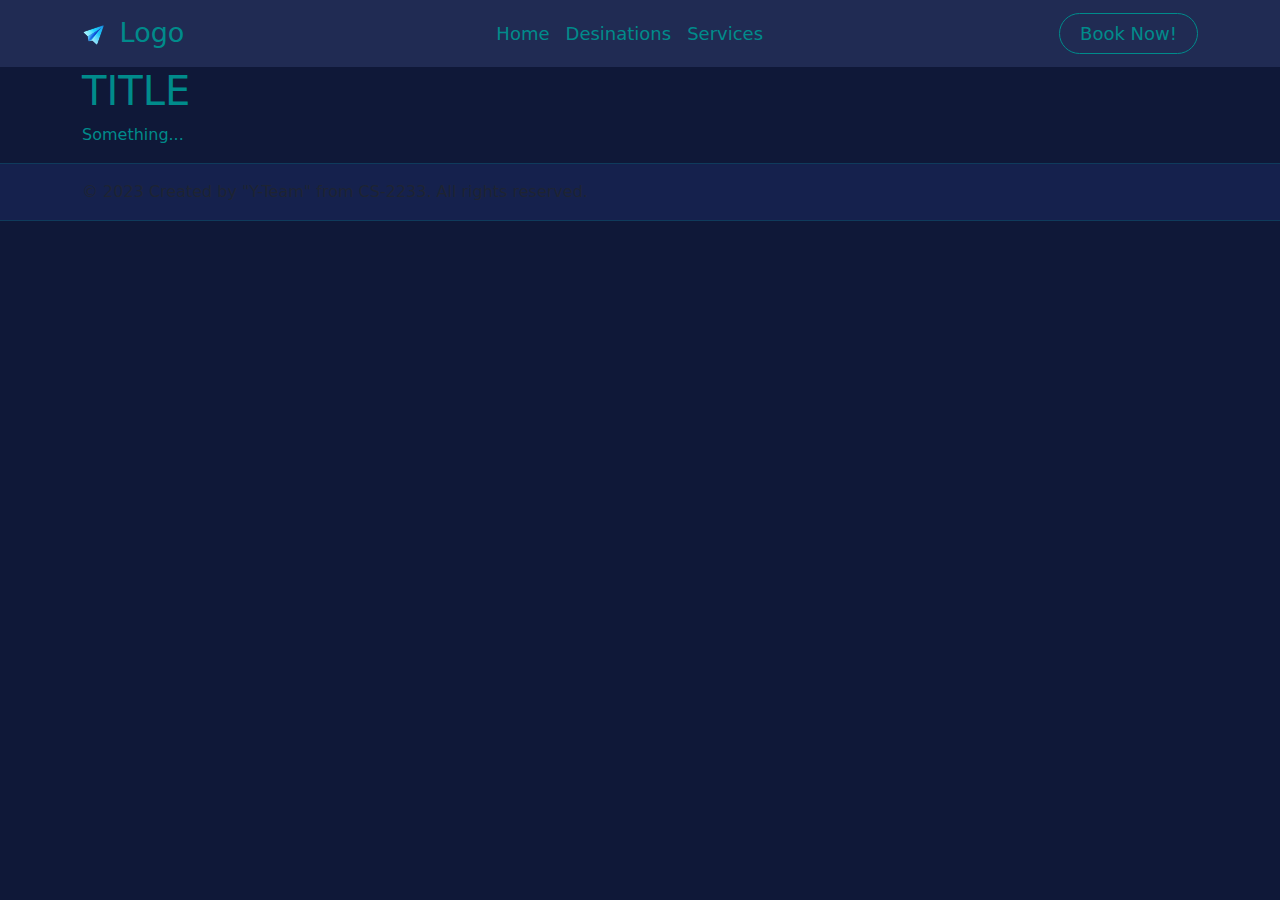
==== index.html @ 47e6e4e8 "Add files via upload" ====
<!DOCTYPE html>
<html lang="en">
<head>
  <meta charset="UTF-8">
  <meta name="viewport" content="width=device-width, initial-scale=1.0">
  <link rel="stylesheet" href="https://cdn.jsdelivr.net/npm/bootstrap@5.0.0-beta2/dist/css/bootstrap.min.css">
  <link rel="stylesheet" href="styles/homepage.css">
  <script src="https://code.jquery.com/jquery-3.6.0.min.js" integrity="sha384-JZR6Spejh4U02d8jOt6vLEHfe/JQGiRRSQQxSfFWpi1iL4cp4E8fizv+2KCXp8q" crossorigin="anonymous"></script>
  <title>Tour Agency</title>
  <link rel="icon" href="images/icons8-paper-plane-94.png" type="image/x-icon">
</head>
<body>
    <!---------------Navbar----------------->
  <nav class="navbar navbar-expand-lg navbar-dark bg-dark-blue">
    <div class="container">
      <a class="navbar-brand" href="index.html">
        <img src="images/icons8-paper-plane-94.png" alt="Logo" class="icon-image"> Logo
      </a>
      <button class="navbar-toggler" type="button" data-bs-toggle="collapse" data-bs-target="#navbarNav" aria-controls="navbarNav" aria-expanded="false" aria-label="Toggle navigation">
        <span class="navbar-toggler-icon"></span>
      </button>
      <div class="collapse navbar-collapse justify-content-between" id="navbarNav">
        <ul class="navbar-nav mx-auto">
          <li class="nav-item">
            <a class="nav-link active" href="index.html">Home</a>
          </li>
          <li class="nav-item">
            <a class="nav-link" href="html/destinations.html">Desinations</a>
          </li>
          <li class="nav-item">
            <a class="nav-link" href="html/bookpage.html">Services</a>
          </li>
        </ul>
        <div class="d-lg-flex align-items-center">
          <a class="btn btn-outline-light rounded-pill btn-mobile d-lg-none" href="html/bookpage.html">Book Now!</a>
          <a class="btn btn-outline-light rounded-pill btn-desktop d-none d-lg-inline-block" href="html/bookpage.html">Book Now!</a>
        </div>
      </div>
    </div>
  </nav>

   <!---------------Main---------------
        Добавьте сюда ваш код: -->
  <div class="container">
    <h1>TITLE</h1>
    <p>Something...</p>
  </div>

  
   <!---------------Footer----------------->
  <footer class="footer bg-dark-blue">
    <hr>
    <div class="container">
      <span class="text-muted">© 2023 Created by "Y-Team" from CS-2233. All rights reserved.</span>
    </div>
    <hr>
  </footer>

  <script src="https://cdn.jsdelivr.net/npm/bootstrap@5.0.0-beta2/dist/js/bootstrap.bundle.min.js"></script>
  <script>
    $(document).ready(function() {
      $('.navbar-toggler').on('click', function() {
        $('.btn-mobile').toggleClass('d-none');
      });
    });
  </script>
</body>
</html>
---- styles/homepage.css ----
/* homepage.css */

body {
    background-color: #0F1838;
    color: darkcyan;
}
  

/* -------------Navbar--------------- */
.icon-image {
    width: 24px;
    height: 24px;
    vertical-align: middle;
    margin-right: 5px; 
 }

.navbar-brand {
    font-size: 27px; 
}

.navbar-nav .nav-link {
    font-size: 18px; 
}

.navbar-dark .btn {
    padding-left: 20px;
    padding-right: 20px;
    font-size: 18px; 
} 

.navbar {
    background-color: #202B53;
}
  
.navbar-dark .navbar-nav .nav-link,
.navbar-dark .navbar-brand,
.navbar-dark .btn {
  color: darkcyan;
}

.navbar-dark .navbar-nav .nav-link:hover,
.navbar-dark .navbar-brand:hover,
.navbar-dark .btn:hover {
  color: lightcyan;
}

.navbar-dark .btn {
    border-color: darkcyan;; 
  }
  
.navbar-dark .btn:hover {
    border-color: darkcyan;
    background-color: darkcyan;
}

.navbar-toggler {
    background-color: darkcyan; 
    border-color: darkcyan;
}

.btn-mobile,
.btn-desktop {
  display: none;
}

@media (max-width: 991.98px) {
  .btn-mobile {
    display: inline-block;
  }
}

@media (min-width: 992px) {
  .btn-desktop {
    display: inline-block;
    margin-left: auto;
  }
}

/* -------------Footer--------------- */
.footer {
    background-color: #15214d;
}
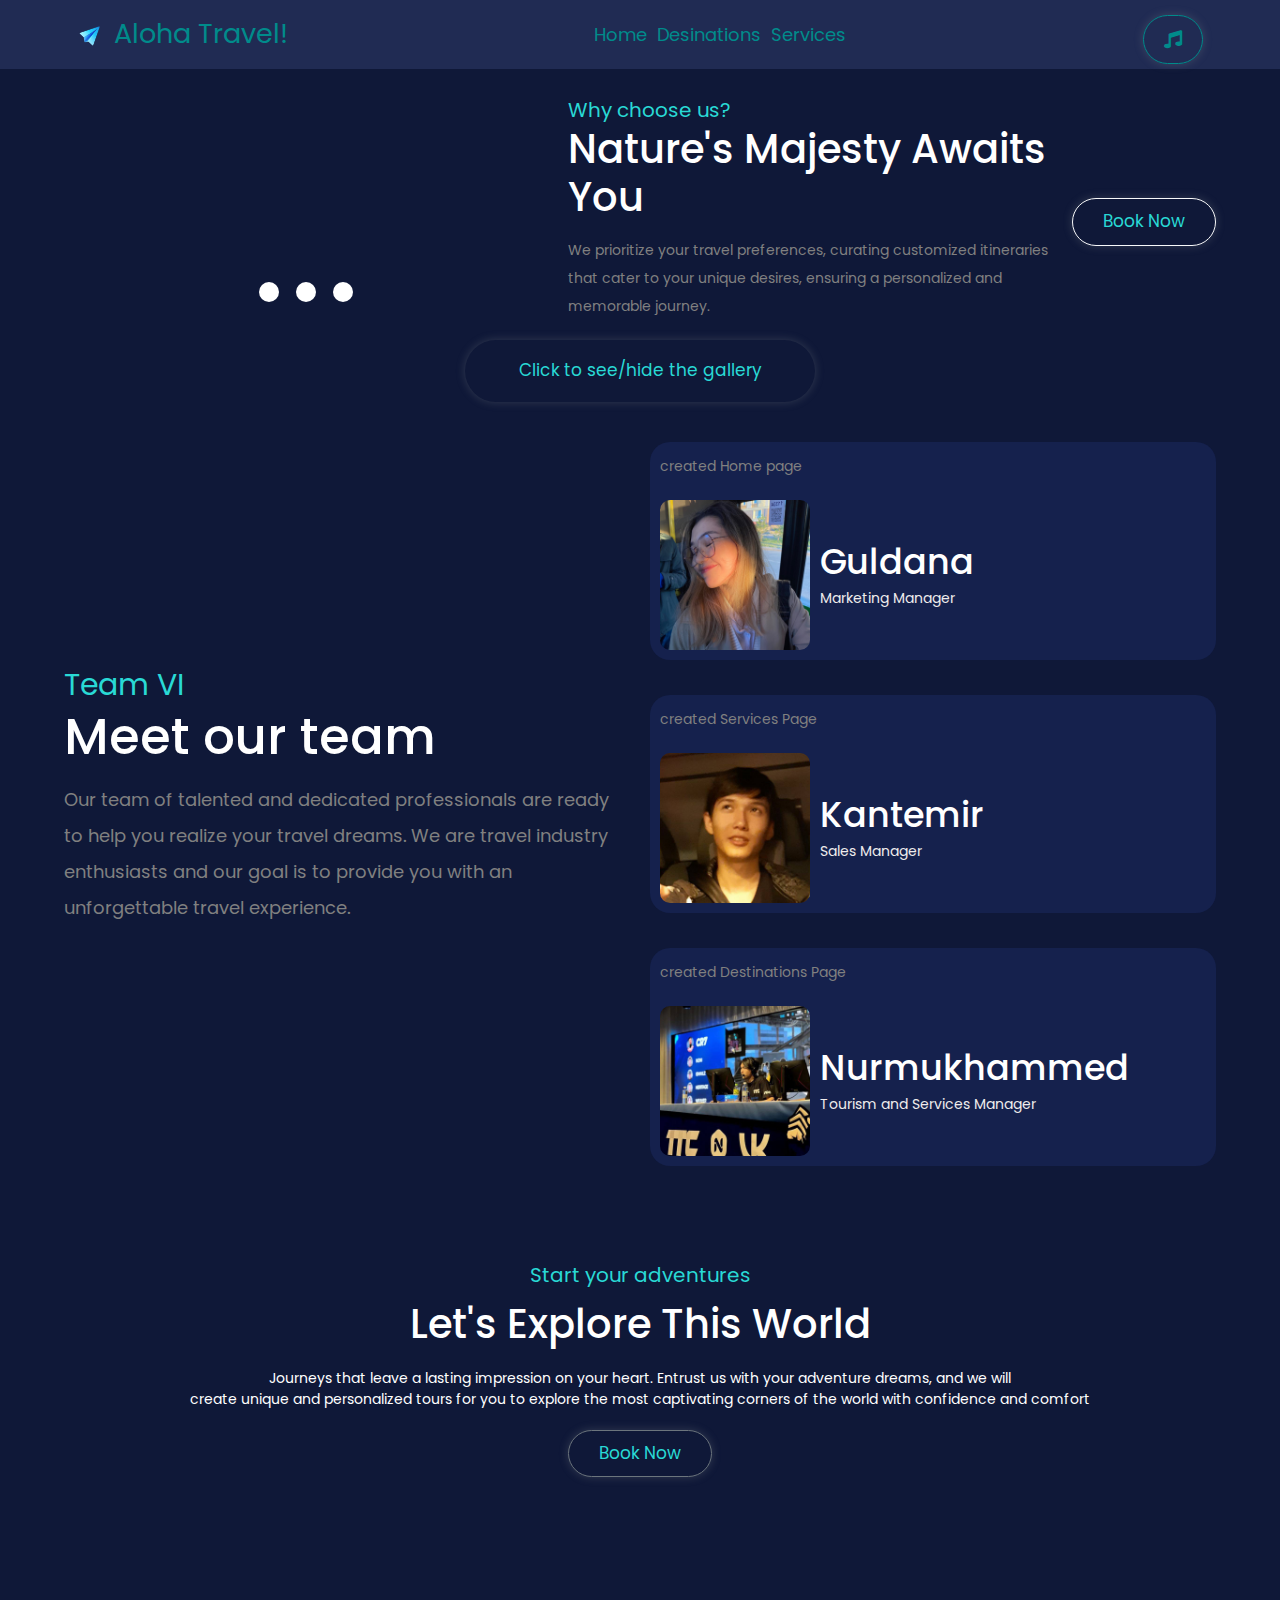
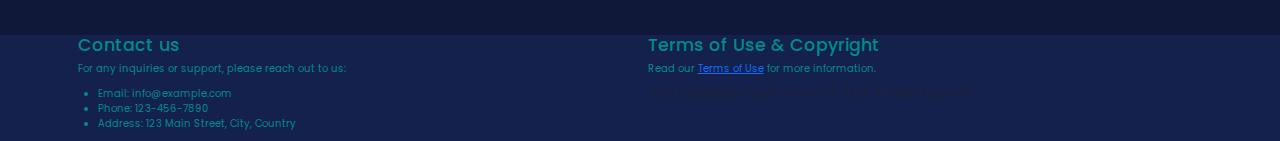
==== commit 6e9275f9: "Latest Version" ====
--- a/index.html
+++ b/index.html
@@ -1,68 +1,264 @@
-<!DOCTYPE html>
-<html lang="en">
-<head>
-  <meta charset="UTF-8">
-  <meta name="viewport" content="width=device-width, initial-scale=1.0">
-  <link rel="stylesheet" href="https://cdn.jsdelivr.net/npm/bootstrap@5.0.0-beta2/dist/css/bootstrap.min.css">
-  <link rel="stylesheet" href="styles/homepage.css">
-  <script src="https://code.jquery.com/jquery-3.6.0.min.js" integrity="sha384-JZR6Spejh4U02d8jOt6vLEHfe/JQGiRRSQQxSfFWpi1iL4cp4E8fizv+2KCXp8q" crossorigin="anonymous"></script>
-  <title>Tour Agency</title>
-  <link rel="icon" href="images/icons8-paper-plane-94.png" type="image/x-icon">
-</head>
-<body>
-    <!---------------Navbar----------------->
-  <nav class="navbar navbar-expand-lg navbar-dark bg-dark-blue">
-    <div class="container">
-      <a class="navbar-brand" href="index.html">
-        <img src="images/icons8-paper-plane-94.png" alt="Logo" class="icon-image"> Logo
-      </a>
-      <button class="navbar-toggler" type="button" data-bs-toggle="collapse" data-bs-target="#navbarNav" aria-controls="navbarNav" aria-expanded="false" aria-label="Toggle navigation">
-        <span class="navbar-toggler-icon"></span>
-      </button>
-      <div class="collapse navbar-collapse justify-content-between" id="navbarNav">
-        <ul class="navbar-nav mx-auto">
-          <li class="nav-item">
-            <a class="nav-link active" href="index.html">Home</a>
-          </li>
-          <li class="nav-item">
-            <a class="nav-link" href="html/destinations.html">Desinations</a>
-          </li>
-          <li class="nav-item">
-            <a class="nav-link" href="html/bookpage.html">Services</a>
-          </li>
-        </ul>
-        <div class="d-lg-flex align-items-center">
-          <a class="btn btn-outline-light rounded-pill btn-mobile d-lg-none" href="html/bookpage.html">Book Now!</a>
-          <a class="btn btn-outline-light rounded-pill btn-desktop d-none d-lg-inline-block" href="html/bookpage.html">Book Now!</a>
-        </div>
-      </div>
-    </div>
-  </nav>
-
-   <!---------------Main---------------
-        Добавьте сюда ваш код: -->
-  <div class="container">
-    <h1>TITLE</h1>
-    <p>Something...</p>
-  </div>
-
-  
-   <!---------------Footer----------------->
-  <footer class="footer bg-dark-blue">
-    <hr>
-    <div class="container">
-      <span class="text-muted">© 2023 Created by "Y-Team" from CS-2233. All rights reserved.</span>
-    </div>
-    <hr>
-  </footer>
-
-  <script src="https://cdn.jsdelivr.net/npm/bootstrap@5.0.0-beta2/dist/js/bootstrap.bundle.min.js"></script>
-  <script>
-    $(document).ready(function() {
-      $('.navbar-toggler').on('click', function() {
-        $('.btn-mobile').toggleClass('d-none');
-      });
-    });
-  </script>
-</body>
-</html>
+<!DOCTYPE html>
+<html lang="en">
+
+<head>
+  <meta charset="UTF-8">
+  <meta name="viewport" content="width=device-width, initial-scale=1.0">
+  <link rel="stylesheet" href="https://cdn.jsdelivr.net/npm/bootstrap@5.0.0-beta2/dist/css/bootstrap.min.css">
+  <link rel="stylesheet" href="homepage/homepage.css">
+  <link rel="stylesheet" href="https://cdnjs.cloudflare.com/ajax/libs/font-awesome/5.15.3/css/all.min.css" />
+  <script src="https://code.jquery.com/jquery-3.6.0.min.js"
+    integrity="sha384-JZR6Spejh4U02d8jOt6vLEHfe/JQGiRRSQQxSfFWpi1iL4cp4E8fizv+2KCXp8q" crossorigin="anonymous"></script>
+  <title>Aloha Travel!</title>
+  <link rel="icon" href="images/icons8-paper-plane-94.png" type="image/x-icon">
+
+  <!-- snip -->
+
+</head>
+
+<body>
+  <!---------------Navbar----------------->
+  <nav class="navbar navbar-expand-lg navbar-dark bg-dark-blue">
+    <div class="container">
+      <a class="navbar-brand" href="index.html">
+        <img src="images/icons8-paper-plane-94.png" alt="Logo" class="icon-image"> Aloha Travel!
+      </a>
+      <button class="navbar-toggler" type="button" data-bs-toggle="collapse" data-bs-target="#navbarNav"
+        aria-controls="navbarNav" aria-expanded="false" aria-label="Toggle navigation">
+        <span class="navbar-toggler-icon"></span>
+      </button>
+      <div class="collapse navbar-collapse justify-content-between" id="navbarNav">
+        <ul class="navbar-nav mx-auto">
+          <li class="nav-item">
+            <a class="nav-link active" href="index.html">Home</a>
+          </li>
+          <li class="nav-item">
+            <a class="nav-link" href="destinations/destinations.html">Desinations</a>
+          </li>
+          <li class="nav-item">
+            <a class="nav-link" href="bookpage/bookpage.html">Services</a>
+          </li>
+        </ul>
+        <div class="d-lg-flex align-items-center">
+          <a class="btn btn-outline-light rounded-pill btn-mobile d-lg-none" id="music-toggle1"
+            type="button">
+            <i class="fas fa-music"></i>
+          </a>
+          <a class="btn btn-outline-light rounded-pill btn-desktop d-none d-lg-inline-block" id="music-toggle2"
+            type="button">
+            <i class="fas fa-music"></i>
+          </a>
+        </div>
+      </div>
+    </div>
+  </nav>
+
+  <!-- why section starts-->
+  <section class="about" id="about">
+    <div class="video-container">
+      <video src="homepage/video/sea_-_24216 (540p).mp4" muted autoplay loop class="video"></video>
+      <div class="controls">
+        <span class="control-btn" data-src="homepage/video/sea_-_24216 (540p).mp4"></span>
+        <span class="control-btn" data-src="homepage/video/161071 (1080p).mp4"></span>
+        <span class="control-btn" data-src="homepage/video/car_-_11490 (1080p).mp4"></span>
+      </div>
+    </div>
+    <div class="content">
+      <span>Why choose us?</span>
+      <h3>Nature's Majesty Awaits You</h3>
+      <p> We prioritize your travel preferences, curating customized itineraries that cater to your unique desires,
+        ensuring a personalized and memorable journey.</p>
+    </div>
+
+    <a href="bookpage/bookpage.html" id="book-now-link"><button type="button" class="btn btn-light">Book Now</button></a>
+  </section>
+
+  <!-- why section ends-->
+
+  <!-- gallery starts -->
+  <section class="gallery" id="gallery">
+    
+
+    <button class="btn" onclick="myFunction()">Click to see/hide the gallery</button>
+
+    <div id="myDIV">
+      <div class="heading">
+        <span>Our gallery</span>
+        <h1>We record memories</h1>
+      </div>
+      <div class="box-container">
+        <div class="box">
+          <img src="homepage/img/christopher-alvarenga-IibRZfGCM10-unsplash.jpg">
+          <span>Travel spot</span>
+          <h3> Tropical paradise </h3>
+        </div>
+        <div class="box">
+          <img src="homepage/img/heidi-fin-M2Kxb80gqcc-unsplash.jpg">
+          <span>Travel spot</span>
+          <h3> Exploring with a compass </h3>
+        </div>
+
+        <div class="box">
+          <img src="homepage/img/dmitrii-vaccinium-9qsK2QHidmg-unsplash.jpg">
+          <span>Travel spot</span>
+          <h3> Mountain biking </h3>
+
+
+        </div>
+        <div class="box">
+          <img src="homepage/img/kalen-emsley-kGSapVfg8Kw-unsplash.jpg">
+          <span>Travel spot</span>
+          <h3> Seaside enchantment on a boat </h3>
+
+        </div>
+        <div class="box">
+          <img src="homepage/img/felix-rostig-UmV2wr-Vbq8-unsplash.jpg">
+          <span>Travel spot</span>
+          <h3> Friendship journey </h3>
+          <div class="box">
+            <img src="homepage/img/neom-U07mDramqTw-unsplash.jpg">
+            <span>Travel spot</span>
+            <h3> Fishy escapade </h3>
+
+          </div>
+        </div>
+        <div class="box">
+          <img src="homepage/img/high-angle-couple-hiking-trip.jpg">
+          <span>Travel spot</span>
+          <h3> Mountain ascent </h3>
+
+        </div>
+        <div class="box">
+          <img src="homepage/img/female-tourists-spread-their-arms-held-their-wings.jpg">
+          <span>Travel spot</span>
+          <h3> Enchanted forest </h3>
+
+        </div>
+        <div class="box">
+          <img src="homepage/img/austin-ban-juHayWuaaoQ-unsplash.jpg">
+          <span>Travel spot</span>
+          <h3> Сamping </h3>
+        </div>
+        <div class="box">
+          <img src="homepage/img/filip-mroz-zK049OFP4uI-unsplash.jpg">
+          <span>Travel spot</span>
+          <h3> Magical forest boating </h3>
+        </div>
+        <div class="box">
+          <img src="homepage/img/felipe-giacometti-PgUw1yuCgVM-unsplash.jpg">
+          <span>Travel spot</span>
+          <h3> Snowboarding adventure </h3>
+
+        </div>
+      </div>
+    </div>
+  </section>
+
+  <!-- gallery ends -->
+
+
+  <!-- about us -->
+  <section class="review">
+
+    <div class="content">
+      <span> Team VI </span>
+      <h3> Meet our team</h3>
+      <p>Our team of talented and dedicated professionals are ready to help you realize your travel dreams. We are
+        travel industry enthusiasts and our goal is to provide you with an unforgettable travel experience.</p>
+    </div>
+    <div class="box-container">
+      <div class="box">
+        <p>created Home page</p>
+        <div class="user">
+          <img src="homepage/img/Guldana.jpeg" alt="">
+          <div class="info">
+            <h3>Guldana</h3>
+            <span>Marketing Manager</span>
+          </div>
+        </div>
+      </div>
+
+      <div class="box">
+        <p>created Services Page</p>
+        <div class="user">
+          <img src="homepage/img/Kan.jpeg" alt="">
+          <div class="info">
+            <h3>Kantemir</h3>
+            <span>Sales Manager</span>
+          </div>
+        </div>
+      </div>
+
+      <div class="box">
+        <p>created Destinations Page</p>
+        <div class="user">
+          <img src="homepage/img/Nurma.jpeg" alt="">
+          <div class="info">
+            <h3>Nurmukhammed</h3>
+            <span>Tourism and Services Manager</span>
+          </div>
+        </div>
+      </div>
+
+
+
+    </div>
+  </section>
+  <!-- Team ends -->
+  <!-- banner starts -->
+  <div class="banner">
+
+    <div class="content">
+      <span>Start your adventures</span>
+      <h3>Let's Explore This World</h3>
+      <p>Journeys that leave a lasting impression on your heart. Entrust us with your adventure dreams, and we will <br>
+        create unique and personalized tours for you to explore the most captivating corners of the world with
+        confidence and comfort</p>
+      <a href="bookpage/bookpage.html"><button type="button" class="btn btn-outline-secondary">Book Now</button></a>
+
+    </div>
+  </div>
+  <!-- banner ends -->
+
+
+
+  <footer class="footer bg-dark-blue text-dark-cyan">
+    <div class="container">
+      <div class="row">
+        <!-- Contact us section -->
+        <div class="col-lg-6">
+          <h3>Contact us</h3>
+          <p>For any inquiries or support, please reach out to us:</p>
+          <ul>
+            <li>Email: info@example.com</li>
+            <li>Phone: 123-456-7890</li>
+            <li>Address: 123 Main Street, City, Country</li>
+          </ul>
+        </div>
+
+        <!-- Terms of use and copyright section -->
+        <div class="col-lg-6">
+          <h3>Terms of Use &amp; Copyright</h3>
+          <p>Read our <a href="Core_grade_CS2233_Team6.xlsx" target="_blank">Terms of Use</a> for more information.</p>
+          <span class="text-muted">© 2023 Created by "Team-6" from CS-2233. All rights reserved.</span>
+        </div>
+      </div>
+    </div>
+  </footer>
+  
+
+
+  <script src="homepage/script.js"></script>
+
+  <script src="https://cdn.jsdelivr.net/npm/bootstrap@5.0.0-beta2/dist/js/bootstrap.bundle.min.js"></script>
+  <script>
+    $(document).ready(function () {
+      $('.navbar-toggler').on('click', function () {
+        $('.btn-mobile').toggleClass('d-none');
+      });
+    });
+  </script>
+
+</body>
+
+</html>--- a/homepage/homepage.css
+++ b/homepage/homepage.css
@@ -0,0 +1,407 @@
+/* homepage.css */
+@import url('https://fonts.googleapis.com/css2?family=Poppins:wght@300;400;500;600&display=swap');
+
+* {
+    font-family: 'Poppins', sans-serif;
+    margin: 0;
+    padding: 0;
+    box-sizing: border-box;
+    outline: none;
+    border: none;
+    text-decoration: none;
+    transition: all .2s linear;
+}
+
+html {
+    font-size: 62.5%;
+    overflow-x: hidden;
+    scroll-behavior: smooth;
+    scroll-padding-top: 9rem;
+}
+
+body {
+    background: #111;
+    overflow-x: hidden;
+}
+
+.btn {
+    margin-top: 1rem;
+    display: inline-block;
+    padding: 1rem 3rem;
+    font-size: 1.7rem;
+    color: #29d9d5;
+    border-radius: 5rem;
+    cursor: pointer;
+    background: none;
+    box-shadow: 0 0 10px rgba(133, 138, 144, 0.3);
+
+}
+
+.btn:hover {
+    color: #111;
+    background: #29d9d5;
+}
+
+/* -------------Navbar-------------- */
+.icon-image {
+    width: 24px;
+    height: 24px;
+    vertical-align: middle;
+    margin-right: 5px;
+}
+
+.navbar-brand {
+    font-size: 27px;
+}
+
+.navbar-nav .nav-link {
+    font-size: 18px;
+}
+
+.navbar-dark .btn {
+    padding-left: 20px;
+    padding-right: 20px;
+    font-size: 18px;
+}
+
+.navbar {
+    background-color: #202B53;
+}
+
+.navbar-dark .navbar-nav .nav-link,
+.navbar-dark .navbar-brand,
+.navbar-dark .btn {
+    color: darkcyan;
+}
+
+.navbar-dark .navbar-nav .nav-link:hover,
+.navbar-dark .navbar-brand:hover,
+.navbar-dark .btn:hover {
+    color: lightcyan;
+}
+
+.navbar-dark .btn {
+    border-color: darkcyan;
+    ;
+}
+
+.navbar-dark .btn:hover {
+    border-color: darkcyan;
+    background-color: darkcyan;
+}
+
+.navbar-toggler {
+    background-color: darkcyan;
+    border-color: darkcyan;
+}
+
+.btn-mobile,
+.btn-desktop {
+    display: none;
+}
+
+@media (max-width: 991.98px) {
+    .btn-mobile {
+        display: inline-block;
+    }
+}
+
+@media (min-width: 992px) {
+    .btn-desktop {
+        display: inline-block;
+        margin-left: auto;
+    }
+}
+
+
+
+/* ------------- why us ------------- */
+.about {
+    display: flex;
+    align-items: center;
+    flex-wrap: wrap;
+    gap: 2rem;
+    padding: 2% 5% 0 5%;
+}
+
+.about .video-container {
+    flex: 1 1 42rem;
+}
+
+.about .video-container video {
+    border-radius: 1rem;
+    width: 100%;
+}
+
+.about .video-container .controls {
+    text-align: center;
+    padding: 2rem 0;
+}
+
+.about .video-container .controls span {
+    display: inline-block;
+    height: 2rem;
+    width: 2rem;
+    border-radius: 50%;
+    background: #fff;
+    cursor: pointer;
+    margin: .7rem;
+}
+
+.about .video-container .controls span:hover {
+    background: #29d9d5;
+}
+
+.about .content {
+    flex: 1 1 42rem;
+}
+
+.about .content span {
+    color: #29d9d5;
+    font-size: 2rem;
+}
+
+.about .content h3 {
+    color: #fff;
+    font-size: 4rem;
+
+}
+
+.about .content p {
+    padding: 1rem 0;
+    font-size: 1.4rem;
+    color: grey;
+    line-height: 2;
+
+}
+
+/* -------------gallery------------- */
+
+.heading {
+    text-align: center;
+    margin-bottom: 2rem;
+}
+
+.heading span {
+    color: #29d9d5;
+    font-size: 2rem;
+}
+
+.heading h1 {
+    font-size: 4rem;
+    color: #fff;
+}
+
+@keyframes pulse-animation {
+    0% {
+        transform: scale(1);
+    }
+
+    50% {
+        transform: scale(1.1);
+    }
+
+    100% {
+        transform: scale(1);
+    }
+}
+
+.pulse {
+    animation: pulse-animation 1.5s ease-in-out infinite;
+}
+
+
+#myDIV {
+    display: none;
+    transition: height 0.5s ease;
+    overflow: hidden;
+}
+
+.gallery {
+    padding: 0 5% 0 5%;
+}
+
+.gallery .btn {
+    display: flex;
+    justify-content: center;
+    align-items: center;
+    padding: 30px;
+    width: 350px;
+    height: 40px;
+    margin: 0 auto 40px;
+
+}
+
+.gallery .box-container {
+    columns: 3 25rem;
+    column-gap: 1.5rem;
+
+}
+
+.gallery .box {
+    margin-bottom: 1rem;
+    break-inside: avoid;
+}
+
+.gallery .box img {
+    width: 100%;
+    border-radius: 2rem;
+    margin-bottom: 1rem;
+}
+
+.gallery .box img:hover {
+    -webkit-transform: scaleX(-1);
+    transform: scaleX(-1);
+}
+
+.gallery span {
+    font-size: 2rem;
+}
+
+.gallery .box h3 {
+    margin-top: .5rem;
+    font-size: 2em;
+    color: #fff;
+}
+
+
+/* -------------about us------------- */
+.review {
+    display: flex;
+    align-items: center;
+    flex-wrap: wrap;
+    gap: 2rem;
+    padding: 0 5% 5% 5%;
+
+}
+
+.review .content {
+    flex: 1 1 42rem;
+}
+
+.review .content span {
+    font-size: 3rem;
+    color: #29d9d5;
+}
+
+.review .content h3 {
+    font-size: 5rem;
+    color: #fff;
+
+}
+
+.review .content p {
+    font-size: 1.8rem;
+    color: grey;
+    padding: 1rem 0;
+    line-height: 2;
+}
+
+.review .box-container {
+    flex: 1 1 42rem;
+    display: flex;
+    flex-wrap: wrap;
+    gap: 3.5rem;
+}
+
+.review .box {
+    flex: 1 1 20rem;
+    border-radius: 2rem;
+    padding: 1rem;
+    background-color: #15214d;
+    transition: border-color 0.9s ease;
+}
+
+.review .box:hover {
+    border: 2px solid blue;
+}
+
+
+.review .box p {
+    font-size: 1.4rem;
+    padding-bottom: 1rem;
+    line-height: 2;
+    color: grey;
+}
+
+.review .box .user {
+    display: flex;
+    align-items: center;
+    gap: 1rem;
+
+}
+
+.review .box .user img {
+    height: 15rem;
+    border-radius: 10px;
+
+}
+
+.review .box .user h3 {
+    font-size: 3.5rem;
+    color: #fff;
+}
+
+.review .box .user span {
+    font-size: 14px;
+    color: rgb(239, 236, 236);
+}
+
+
+/* -------------banner------------- */
+.banner {
+    background-image: url(img/bali-2698078_12802.jpg);
+    height: auto;
+    background: linear-gradient(black grey), no-repeat;
+    background-size: cover;
+    background-position: center;
+    padding: 3rem 0;
+    background-attachment: fixed;
+    text-align: center;
+    margin-bottom: 10%;
+}
+
+
+.banner .content span {
+
+    color: #29d9d5;
+    font-size: 2rem;
+
+}
+
+.banner .content h3 {
+    color: rgb(255, 255, 255);
+    font-size: 4rem;
+    margin-top: 1rem;
+    margin-bottom: 2rem;
+}
+
+.banner .content p {
+
+    font-size: 1.4rem;
+    color: #fff;
+
+}
+
+@media (max-width: 450px) {
+    html {
+        font-size: 50%;
+    }
+
+    .about .content h3 {
+        font-size: 3.5rem;
+    }
+}
+
+body {
+    background-color: #0F1838;
+    color: darkcyan;
+}
+
+
+
+
+/* -------------Footer--------------- */
+.footer {
+    background-color: #15214d;
+}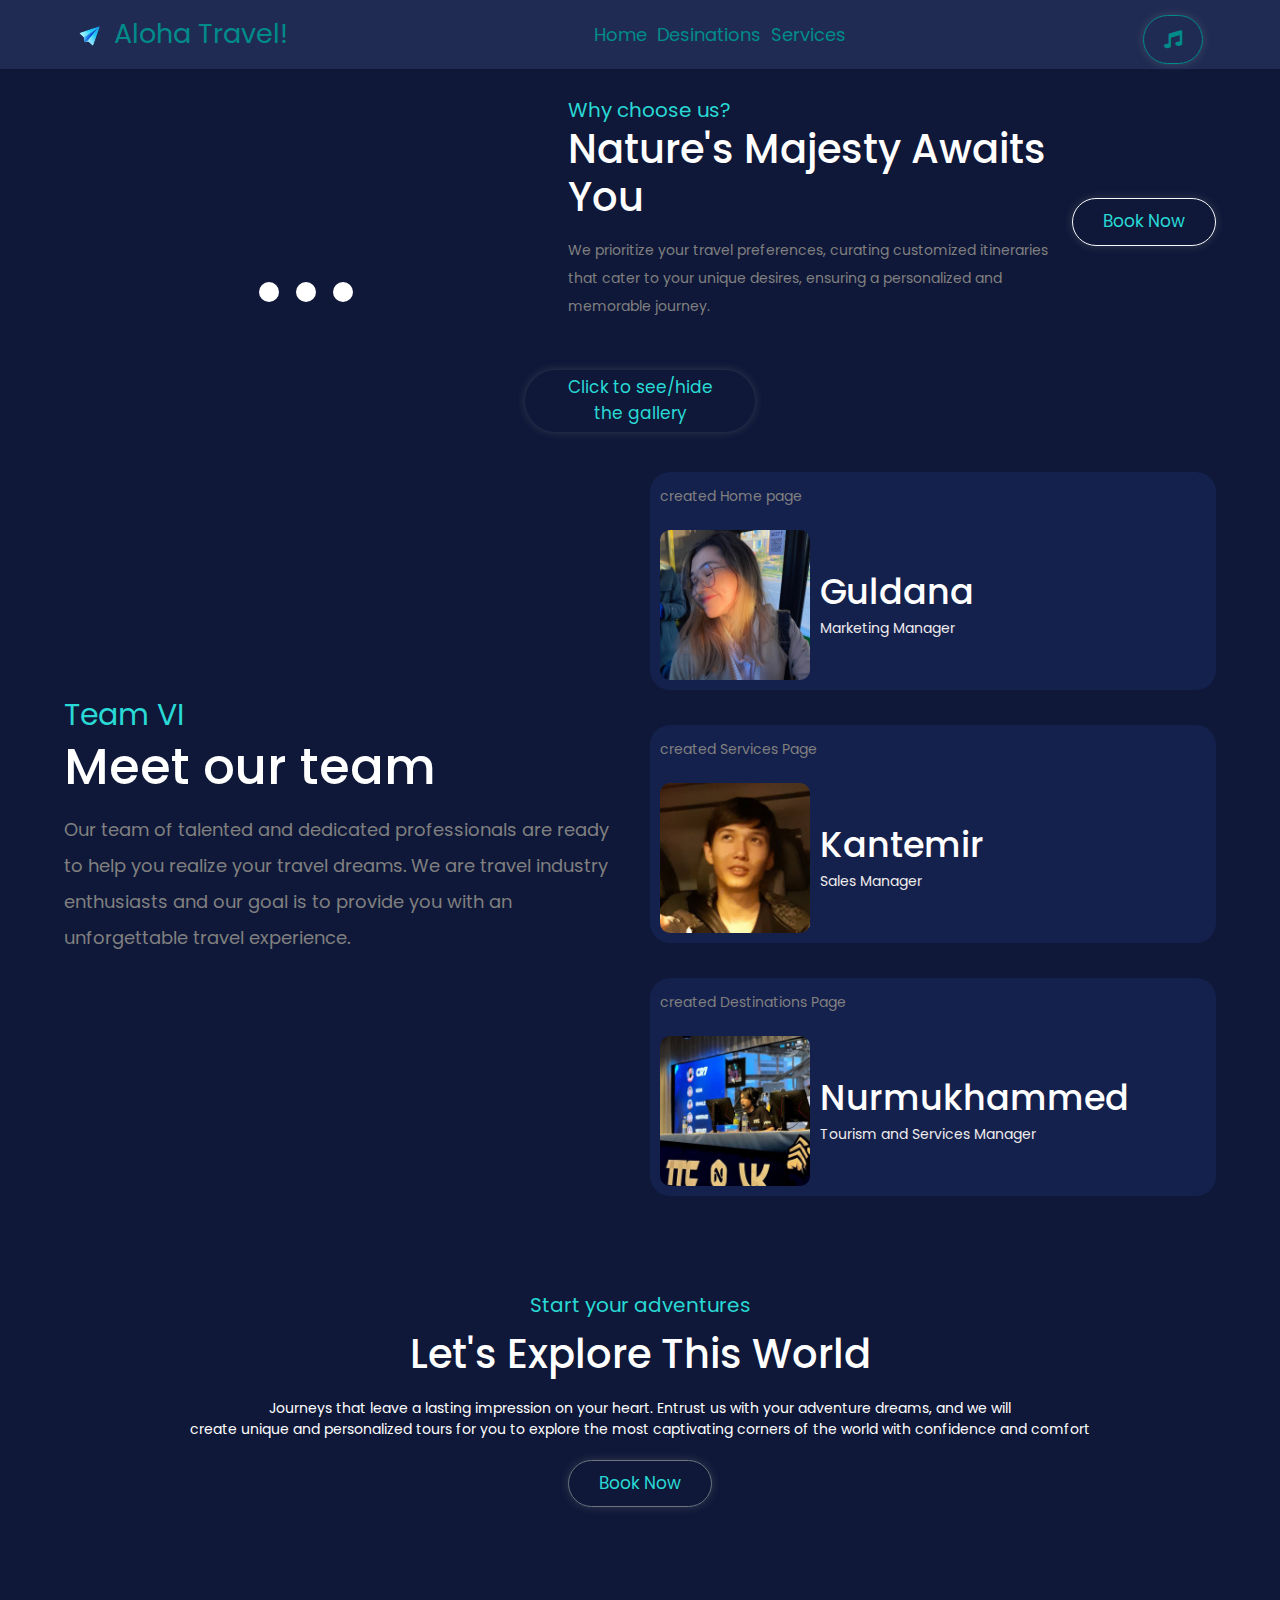
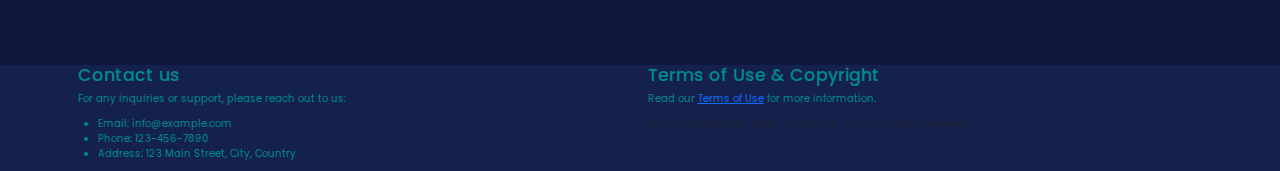
==== commit fb266315: "Final Release" ====
--- a/index.html
+++ b/index.html
@@ -11,7 +11,6 @@
     integrity="sha384-JZR6Spejh4U02d8jOt6vLEHfe/JQGiRRSQQxSfFWpi1iL4cp4E8fizv+2KCXp8q" crossorigin="anonymous"></script>
   <title>Aloha Travel!</title>
   <link rel="icon" href="images/icons8-paper-plane-94.png" type="image/x-icon">
-
   <!-- snip -->
 
 </head>
@@ -239,7 +238,7 @@
         <!-- Terms of use and copyright section -->
         <div class="col-lg-6">
           <h3>Terms of Use &amp; Copyright</h3>
-          <p>Read our <a href="Core_grade_CS2233_Team6.xlsx" target="_blank">Terms of Use</a> for more information.</p>
+          <p>Read our <a href="Core_grade_CS2233_Team6.pdf" target="_blank">Terms of Use</a> for more information.</p>
           <span class="text-muted">© 2023 Created by "Team-6" from CS-2233. All rights reserved.</span>
         </div>
       </div>
--- a/homepage/homepage.css
+++ b/homepage/homepage.css
@@ -226,9 +226,10 @@
     justify-content: center;
     align-items: center;
     padding: 30px;
-    width: 350px;
+    font-size: 1.7rem;
+    width: 230px;
     height: 40px;
-    margin: 0 auto 40px;
+    margin: 30px auto 40px;
 
 }
 
@@ -305,7 +306,7 @@
 }
 
 .review .box {
-    flex: 1 1 20rem;
+    flex: 1 20 20rem;
     border-radius: 2rem;
     padding: 1rem;
     background-color: #15214d;
